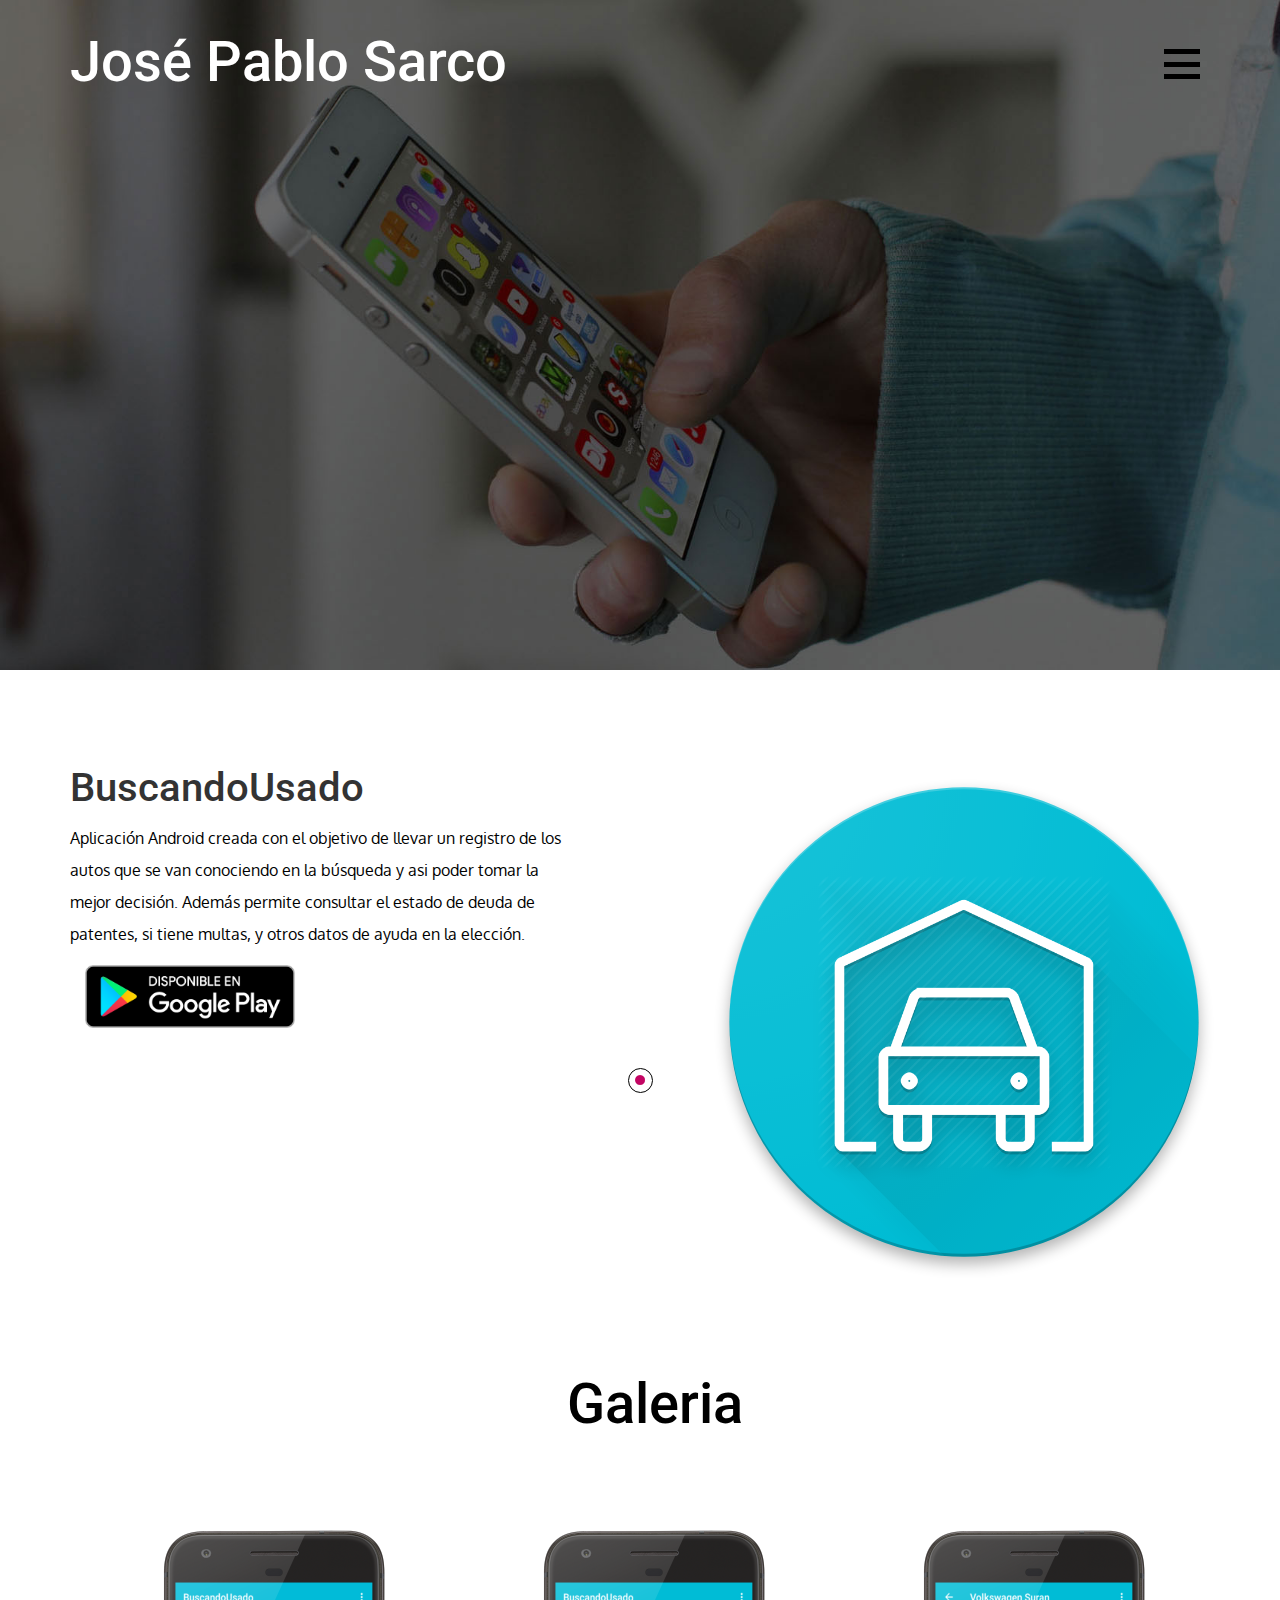
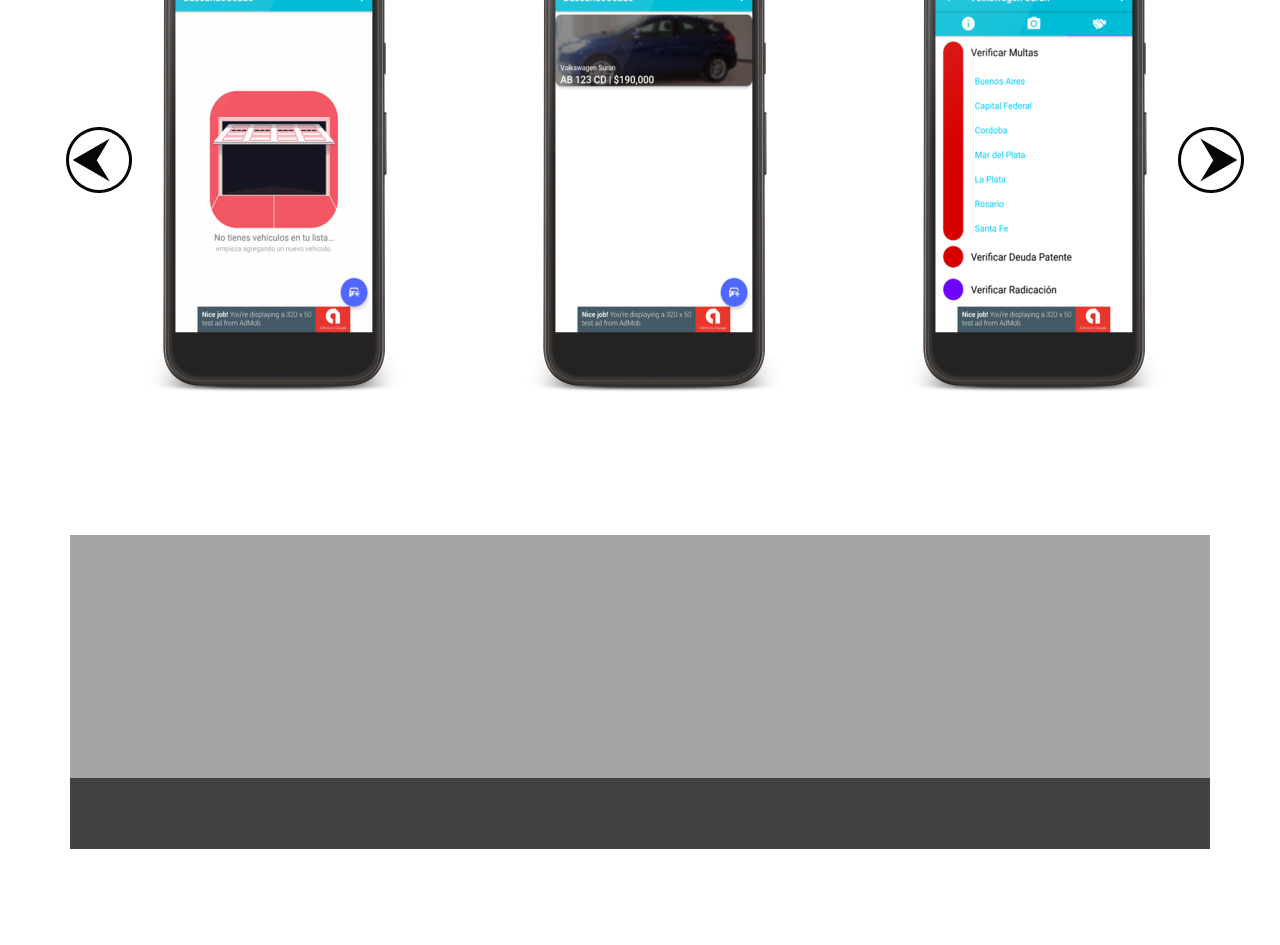
==== index.html @ 94fe5da2 "google tag" ====
<!DOCTYPE html><meta name="google-site-verification" content="KVA_kOYJLdEdgYyoGmfoIFU1csDzZkQr58Xcu3-bnaA" /><title>WachifavApps</title><link href=css/bootstrap.css rel=stylesheet media=all><script src=js/jquery-1.11.0.min.js></script><link href=css/style.css rel=stylesheet media=all><meta content="width=device-width,initial-scale=1"name=viewport><meta content="text/html; charset=utf-8"http-equiv=Content-Type><meta content="Mobile, Phone, Nokia, Samsung, LG, SonyEricsson, Motorola web design, Android, Vehiculos, Usados, Jose Pablo Sarco, BuscandoUsado, Usados"name=keywords><script>function hideURLbar(){window.scrollTo(0,1)}addEventListener("load",function(){setTimeout(hideURLbar,0)},!1)</script><link href="//fonts.googleapis.com/css?family=Roboto"rel=stylesheet><link href="//fonts.googleapis.com/css?family=Oxygen"rel=stylesheet><script src=js/move-top.js></script><script src=js/easing.js></script><script>jQuery(document).ready(function(t){t(".scroll").click(function(e){e.preventDefault(),t("html,body").animate({scrollTop:t(this.hash).offset().top},1e3)})})</script><link href=css/animate.css rel=stylesheet media=all><script src=js/wow.min.js></script><script>(new WOW).init()</script><div class=banner><div class=container><div class=banner-main><div class="wow bounceInLeft logo"data-wow-delay=0.1s><h1><a href=index.html>José Pablo Sarco</a></h1></div><div class=top-nav-w3layouts><div class=menu><a href=# class=navicon id=m_nav_menu></a><div class=toggle><ul id=m_nav_list class=toggle-menu><li class=m_nav_item><a href=index.html class=active>Home</a><li class=m_nav_item><a href=#about class="navicon1 scroll">Aplicaciones</a><li class=m_nav_item><a href=#gallery class="navicon1 scroll">Galeria</a><li class=m_nav_item><a href=#contact class="navicon1 scroll">Contacto</a></ul></div></div><script>$(".navicon").on("click",function(t){t.preventDefault(),$(this).toggleClass("navicon--active"),$(".toggle").toggleClass("toggle--active")})</script><script>$(".navicon1").on("click",function(n){n.preventDefault(),$(".toggle").toggleClass("toggle--active"),$(".navicon").toggleClass("navicon--active")})</script></div><div class=clearfix></div></div></div></div><div class=about id=about><div class=container><div class=about-main><div class=changer-main><div class=about-block><div class="wow bounceInLeft changer-left"data-wow-delay=0.1s><h3>BuscandoUsado</h3><p>Aplicación Android creada con el objetivo de llevar un registro de los autos que se van conociendo en la búsqueda y asi poder tomar la mejor decisión. Además permite consultar el estado de deuda de patentes, si tiene multas, y otros datos de ayuda en la elección.<p><a href="https://play.google.com/store/apps/details?id=com.wachifavapps.usadoscheck&hl=es&pcampaignid=MKT-Other-global-all-co-prtnr-py-PartBadge-Mar2515-1"><img alt="Disponible en Google Play"src=images/google-play-badge.png height=93 width=240></a></div><div class="wow bounceInRight changer-right"data-wow-delay=0.1s><img alt=""src=images/a1.png></div><div class=clearfix></div><div class="agile ch-bott1"><span class=botted></span></div></div><div class=gallery id=gallery><div class=container><div class="gallery-main w3-agileits"><div class=gallery-top-w3ls><h3>Galeria</h3></div><div class="agileits-w3layouts gallery-bottom"><ul id=flexiselDemo3><li><img alt=""src=images/ap1.png class=img-responsive><li><img alt=""src=images/ap2.png class=img-responsive><li><img alt=""src=images/ap3.png class=img-responsive><li><img alt=""src=images/ap4.png class=img-responsive><li><img alt=""src=images/ap5.png class=img-responsive></ul></div><script>$(window).load(function(){$("#flexiselDemo3").flexisel({visibleItems:3,animationSpeed:1e3,autoPlay:!0,autoPlaySpeed:3e3,pauseOnHover:!0,enableResponsiveBreakpoints:!0,responsiveBreakpoints:{portrait:{changePoint:480,visibleItems:1},landscape:{changePoint:640,visibleItems:2},tablet:{changePoint:768,visibleItems:2}}})})</script><script src=js/jquery.flexisel.js></script></div></div></div><div class=footer><div class=container><div class=footer-main><div class="wow zoomIn col-md-4 ftr-grid"data-wow-delay=0.3s></div><div class="wow zoomIn col-md-4 ftr-grid"data-wow-delay=0.3s><h3>Contacto</h3><p></p><a href=https://linkedin.com/in/josepablosarco><img alt=LinkedIn src=images/icons8-LinkedIn-48.png></a><a href=mailto:wachifavapps@gmail.com><img alt=Email src=images/icons8-Gmail-48.png></a><a href="https://play.google.com/store/apps/dev?id=8598744391400713646"><img alt="Google Play"src="images/icons8-Google Play-48.png"></a><a href=https://twitter.com/TestingEnEspa><img alt=Twitter src=images/icons8-Twitter-48.png></a><a href=https://josepablosarco.wordpress.com><img alt="Testing en Español"src=images/icons8-WordPress-48.png></a><a href=https://www.youtube.com/channel/UCWAq6q2IgkMv8meEfh6DSZg><img alt=Youtube src=images/icons8-YouTube-48.png></a></div></div><div class="wow zoomIn col-md-4 ftr-grid"data-wow-delay=0.3s></div><div class=clearfix></div></div></div></div><div class=copy-right><div class=container><div class="wow zoomIn copy-rights-main"data-wow-delay=0.1s><p>© 2017 Appliance. All Rights Reserved | Design by <a href=http://w3layouts.com/ target=_blank>W3layouts</a></div></div><script>$(document).ready(function(){$().UItoTop({easingType:"easeOutQuart"})})</script><a href=# id=toTop style=display:block><span id=toTopHover style=opacity:1></span></a></div></div></div></div>
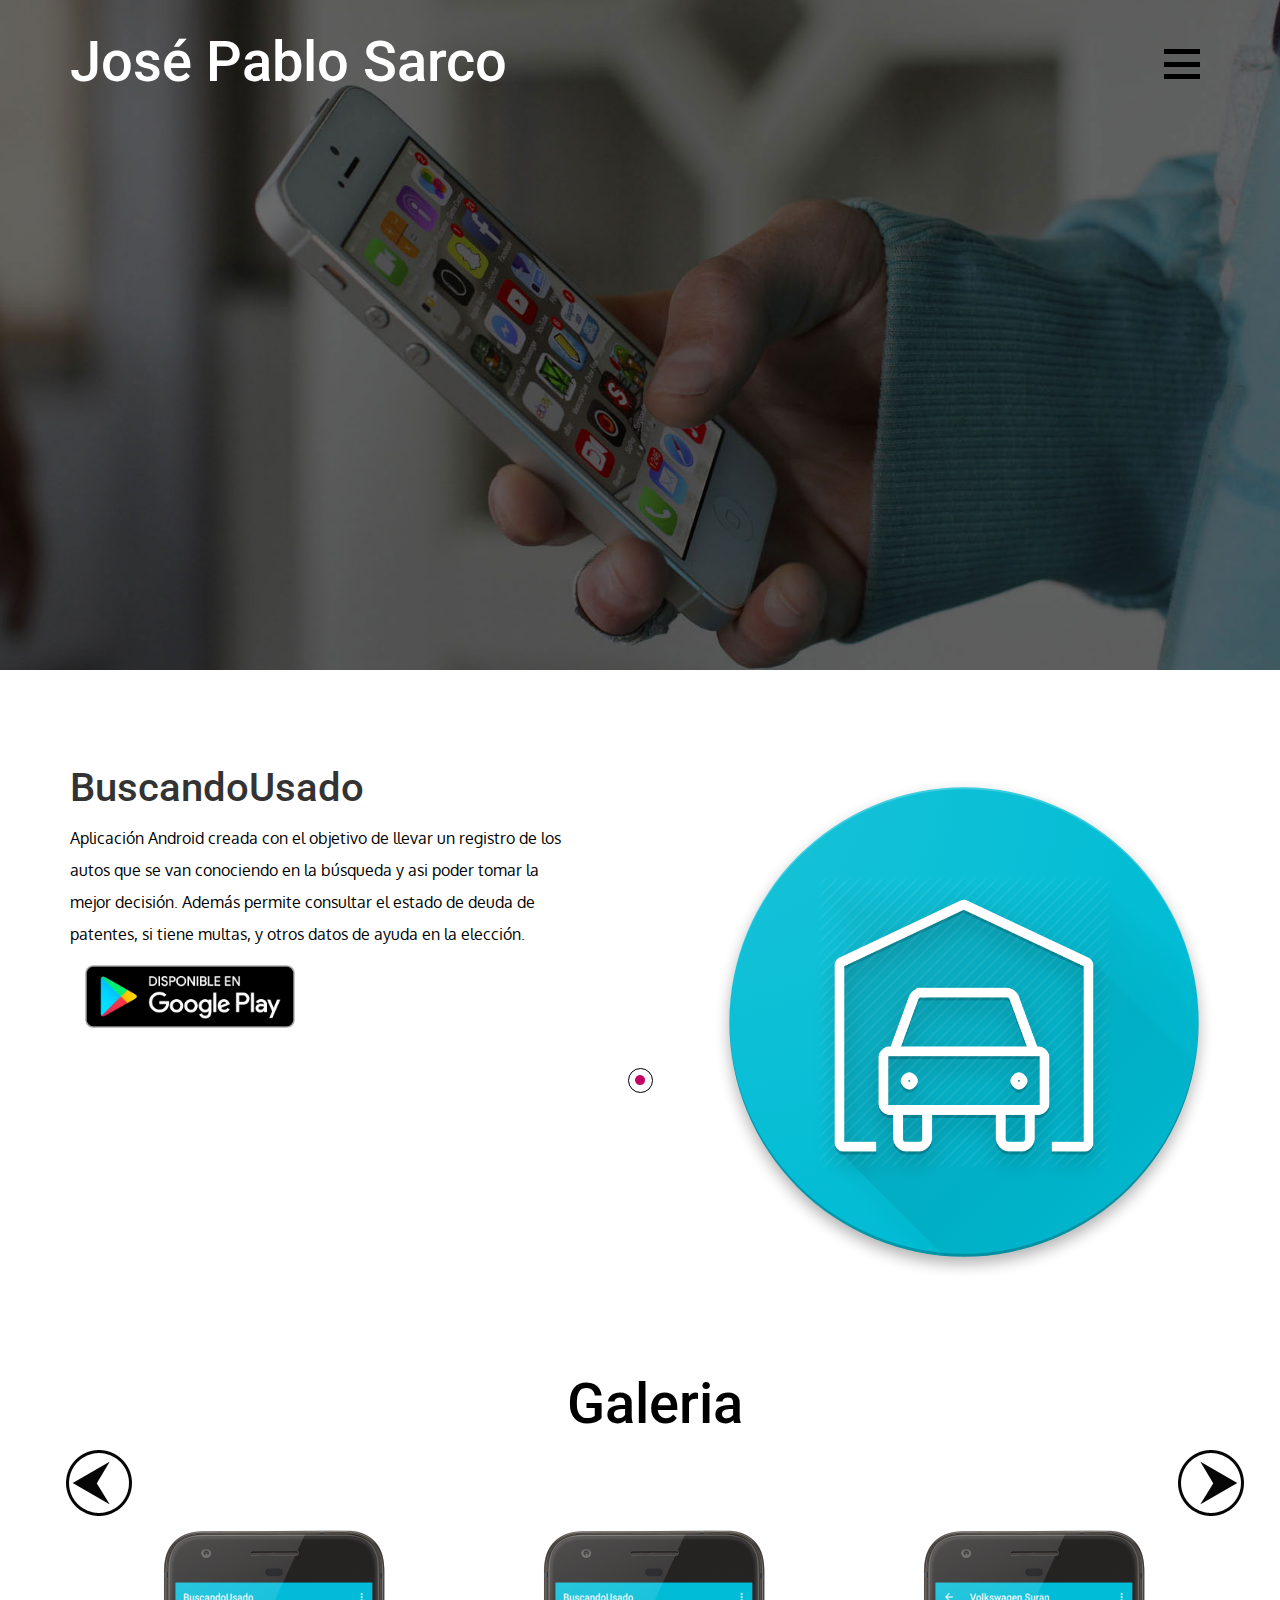
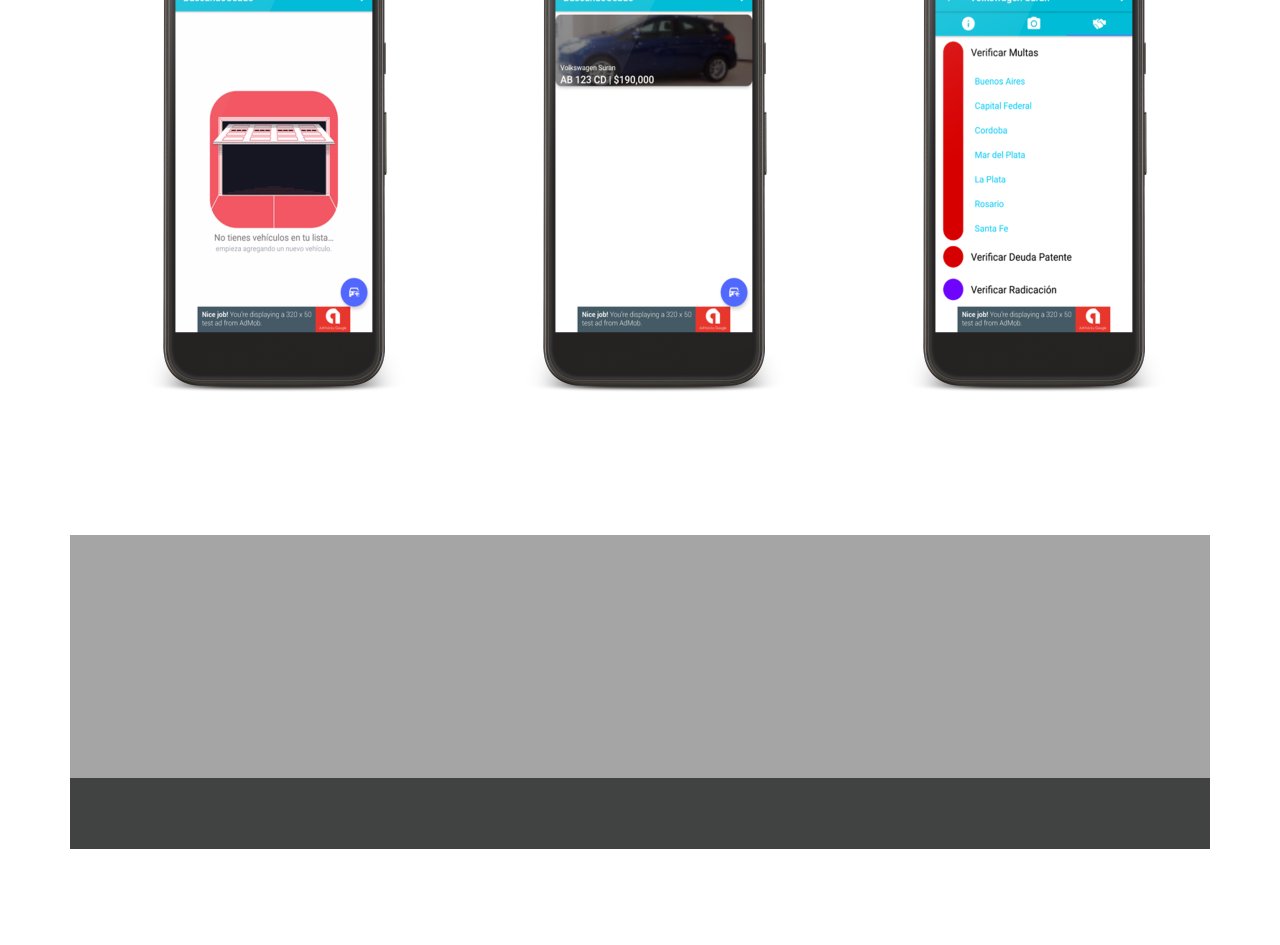
==== commit 93d04090: "google tag" ====
--- a/index.html
+++ b/index.html
@@ -1 +1 @@
-<!DOCTYPE html><meta name="google-site-verification" content="KVA_kOYJLdEdgYyoGmfoIFU1csDzZkQr58Xcu3-bnaA" /><title>WachifavApps</title><link href=css/bootstrap.css rel=stylesheet media=all><script src=js/jquery-1.11.0.min.js></script><link href=css/style.css rel=stylesheet media=all><meta content="width=device-width,initial-scale=1"name=viewport><meta content="text/html; charset=utf-8"http-equiv=Content-Type><meta content="Mobile, Phone, Nokia, Samsung, LG, SonyEricsson, Motorola web design, Android, Vehiculos, Usados, Jose Pablo Sarco, BuscandoUsado, Usados"name=keywords><script>function hideURLbar(){window.scrollTo(0,1)}addEventListener("load",function(){setTimeout(hideURLbar,0)},!1)</script><link href="//fonts.googleapis.com/css?family=Roboto"rel=stylesheet><link href="//fonts.googleapis.com/css?family=Oxygen"rel=stylesheet><script src=js/move-top.js></script><script src=js/easing.js></script><script>jQuery(document).ready(function(t){t(".scroll").click(function(e){e.preventDefault(),t("html,body").animate({scrollTop:t(this.hash).offset().top},1e3)})})</script><link href=css/animate.css rel=stylesheet media=all><script src=js/wow.min.js></script><script>(new WOW).init()</script><div class=banner><div class=container><div class=banner-main><div class="wow bounceInLeft logo"data-wow-delay=0.1s><h1><a href=index.html>José Pablo Sarco</a></h1></div><div class=top-nav-w3layouts><div class=menu><a href=# class=navicon id=m_nav_menu></a><div class=toggle><ul id=m_nav_list class=toggle-menu><li class=m_nav_item><a href=index.html class=active>Home</a><li class=m_nav_item><a href=#about class="navicon1 scroll">Aplicaciones</a><li class=m_nav_item><a href=#gallery class="navicon1 scroll">Galeria</a><li class=m_nav_item><a href=#contact class="navicon1 scroll">Contacto</a></ul></div></div><script>$(".navicon").on("click",function(t){t.preventDefault(),$(this).toggleClass("navicon--active"),$(".toggle").toggleClass("toggle--active")})</script><script>$(".navicon1").on("click",function(n){n.preventDefault(),$(".toggle").toggleClass("toggle--active"),$(".navicon").toggleClass("navicon--active")})</script></div><div class=clearfix></div></div></div></div><div class=about id=about><div class=container><div class=about-main><div class=changer-main><div class=about-block><div class="wow bounceInLeft changer-left"data-wow-delay=0.1s><h3>BuscandoUsado</h3><p>Aplicación Android creada con el objetivo de llevar un registro de los autos que se van conociendo en la búsqueda y asi poder tomar la mejor decisión. Además permite consultar el estado de deuda de patentes, si tiene multas, y otros datos de ayuda en la elección.<p><a href="https://play.google.com/store/apps/details?id=com.wachifavapps.usadoscheck&hl=es&pcampaignid=MKT-Other-global-all-co-prtnr-py-PartBadge-Mar2515-1"><img alt="Disponible en Google Play"src=images/google-play-badge.png height=93 width=240></a></div><div class="wow bounceInRight changer-right"data-wow-delay=0.1s><img alt=""src=images/a1.png></div><div class=clearfix></div><div class="agile ch-bott1"><span class=botted></span></div></div><div class=gallery id=gallery><div class=container><div class="gallery-main w3-agileits"><div class=gallery-top-w3ls><h3>Galeria</h3></div><div class="agileits-w3layouts gallery-bottom"><ul id=flexiselDemo3><li><img alt=""src=images/ap1.png class=img-responsive><li><img alt=""src=images/ap2.png class=img-responsive><li><img alt=""src=images/ap3.png class=img-responsive><li><img alt=""src=images/ap4.png class=img-responsive><li><img alt=""src=images/ap5.png class=img-responsive></ul></div><script>$(window).load(function(){$("#flexiselDemo3").flexisel({visibleItems:3,animationSpeed:1e3,autoPlay:!0,autoPlaySpeed:3e3,pauseOnHover:!0,enableResponsiveBreakpoints:!0,responsiveBreakpoints:{portrait:{changePoint:480,visibleItems:1},landscape:{changePoint:640,visibleItems:2},tablet:{changePoint:768,visibleItems:2}}})})</script><script src=js/jquery.flexisel.js></script></div></div></div><div class=footer><div class=container><div class=footer-main><div class="wow zoomIn col-md-4 ftr-grid"data-wow-delay=0.3s></div><div class="wow zoomIn col-md-4 ftr-grid"data-wow-delay=0.3s><h3>Contacto</h3><p></p><a href=https://linkedin.com/in/josepablosarco><img alt=LinkedIn src=images/icons8-LinkedIn-48.png></a><a href=mailto:wachifavapps@gmail.com><img alt=Email src=images/icons8-Gmail-48.png></a><a href="https://play.google.com/store/apps/dev?id=8598744391400713646"><img alt="Google Play"src="images/icons8-Google Play-48.png"></a><a href=https://twitter.com/TestingEnEspa><img alt=Twitter src=images/icons8-Twitter-48.png></a><a href=https://josepablosarco.wordpress.com><img alt="Testing en Español"src=images/icons8-WordPress-48.png></a><a href=https://www.youtube.com/channel/UCWAq6q2IgkMv8meEfh6DSZg><img alt=Youtube src=images/icons8-YouTube-48.png></a></div></div><div class="wow zoomIn col-md-4 ftr-grid"data-wow-delay=0.3s></div><div class=clearfix></div></div></div></div><div class=copy-right><div class=container><div class="wow zoomIn copy-rights-main"data-wow-delay=0.1s><p>© 2017 Appliance. All Rights Reserved | Design by <a href=http://w3layouts.com/ target=_blank>W3layouts</a></div></div><script>$(document).ready(function(){$().UItoTop({easingType:"easeOutQuart"})})</script><a href=# id=toTop style=display:block><span id=toTopHover style=opacity:1></span></a></div></div></div></div>+<!DOCTYPE html><meta content=KVA_kOYJLdEdgYyoGmfoIFU1csDzZkQr58Xcu3-bnaA name=google-site-verification><title>WachifavApps</title><link href=css/bootstrap.css rel=stylesheet media=all><script src=js/jquery-1.11.0.min.js></script><link href=css/style.css rel=stylesheet media=all><meta content="width=device-width,initial-scale=1"name=viewport><meta content="text/html; charset=utf-8"http-equiv=Content-Type><meta content="Mobile, Phone, Nokia, Samsung, LG, SonyEricsson, Motorola web design, Android, Vehiculos, Usados, Jose Pablo Sarco, BuscandoUsado, Usados"name=keywords><script>function hideURLbar(){window.scrollTo(0,1)}addEventListener("load",function(){setTimeout(hideURLbar,0)},!1)</script><link href="//fonts.googleapis.com/css?family=Roboto"rel=stylesheet><link href="//fonts.googleapis.com/css?family=Oxygen"rel=stylesheet><script src=js/move-top.js></script><script src=js/easing.js></script><script>jQuery(document).ready(function(t){t(".scroll").click(function(e){e.preventDefault(),t("html,body").animate({scrollTop:t(this.hash).offset().top},1e3)})})</script><link href=css/animate.css rel=stylesheet media=all><script src=js/wow.min.js></script><script>(new WOW).init()</script><div class=banner><div class=container><div class=banner-main><div class="wow bounceInLeft logo"data-wow-delay=0.1s><h1><a href=index.html>José Pablo Sarco</a></h1></div><div class=top-nav-w3layouts><div class=menu><a href=# class=navicon id=m_nav_menu></a><div class=toggle><ul id=m_nav_list class=toggle-menu><li class=m_nav_item><a href=index.html class=active>Home</a><li class=m_nav_item><a href=#about class="navicon1 scroll">Aplicaciones</a><li class=m_nav_item><a href=#gallery class="navicon1 scroll">Galeria</a><li class=m_nav_item><a href=#contact class="navicon1 scroll">Contacto</a></ul></div></div><script>$(".navicon").on("click",function(t){t.preventDefault(),$(this).toggleClass("navicon--active"),$(".toggle").toggleClass("toggle--active")})</script><script>$(".navicon1").on("click",function(n){n.preventDefault(),$(".toggle").toggleClass("toggle--active"),$(".navicon").toggleClass("navicon--active")})</script></div><div class=clearfix></div></div></div></div><div class=about id=about><div class=container><div class=about-main><div class=changer-main><div class=about-block><div class="wow bounceInLeft changer-left"data-wow-delay=0.1s><h3>BuscandoUsado</h3><p>Aplicación Android creada con el objetivo de llevar un registro de los autos que se van conociendo en la búsqueda y asi poder tomar la mejor decisión. Además permite consultar el estado de deuda de patentes, si tiene multas, y otros datos de ayuda en la elección.<p><a href="https://play.google.com/store/apps/details?id=com.wachifavapps.usadoscheck&hl=es&pcampaignid=MKT-Other-global-all-co-prtnr-py-PartBadge-Mar2515-1"><img alt="Disponible en Google Play"src=images/google-play-badge.png height=93 width=240></a></div><div class="wow bounceInRight changer-right"data-wow-delay=0.1s><img alt=""src=images/a1.png></div><div class=clearfix></div><div class="agile ch-bott1"><span class=botted></span></div></div><div class=gallery id=gallery><div class=container><div class="gallery-main w3-agileits"><div class=gallery-top-w3ls><h3>Galeria</h3></div><div class="agileits-w3layouts gallery-bottom"><ul id=flexiselDemo3><li><img alt=""src=images/ap1.png class=img-responsive><li><img alt=""src=images/ap2.png class=img-responsive><li><img alt=""src=images/ap3.png class=img-responsive><li><img alt=""src=images/ap4.png class=img-responsive><li><img alt=""src=images/ap5.png class=img-responsive></ul></div><script>$(window).load(function(){$("#flexiselDemo3").flexisel({visibleItems:3,animationSpeed:1e3,autoPlay:!0,autoPlaySpeed:3e3,pauseOnHover:!0,enableResponsiveBreakpoints:!0,responsiveBreakpoints:{portrait:{changePoint:480,visibleItems:1},landscape:{changePoint:640,visibleItems:2},tablet:{changePoint:768,visibleItems:2}}})})</script><script src=js/jquery.flexisel.js></script></div></div></div><div class=footer><div class=container><div class=footer-main><div class="wow zoomIn col-md-4 ftr-grid"data-wow-delay=0.3s></div><div class="wow zoomIn col-md-4 ftr-grid"data-wow-delay=0.3s><h3>Contacto</h3><p></p><a href=https://linkedin.com/in/josepablosarco><img alt=LinkedIn src=images/icons8-LinkedIn-48.png></a><a href=mailto:wachifavapps@gmail.com><img alt=Email src=images/icons8-Gmail-48.png></a><a href="https://play.google.com/store/apps/dev?id=8598744391400713646"><img alt="Google Play"src="images/icons8-Google Play-48.png"></a><a href=https://twitter.com/TestingEnEspa><img alt=Twitter src=images/icons8-Twitter-48.png></a><a href=https://josepablosarco.wordpress.com><img alt="Testing en Español"src=images/icons8-WordPress-48.png></a><a href=https://www.youtube.com/channel/UCWAq6q2IgkMv8meEfh6DSZg><img alt=Youtube src=images/icons8-YouTube-48.png></a></div></div><div class="wow zoomIn col-md-4 ftr-grid"data-wow-delay=0.3s></div><div class=clearfix></div></div></div></div><div class=copy-right><div class=container><div class="wow zoomIn copy-rights-main"data-wow-delay=0.1s><p>© 2017 Appliance. All Rights Reserved | Design by <a href=http://w3layouts.com/ target=_blank>W3layouts</a></div></div><script>$(document).ready(function(){$().UItoTop({easingType:"easeOutQuart"})})</script><a href=# id=toTop style=display:block><span id=toTopHover style=opacity:1></span></a></div></div></div></div>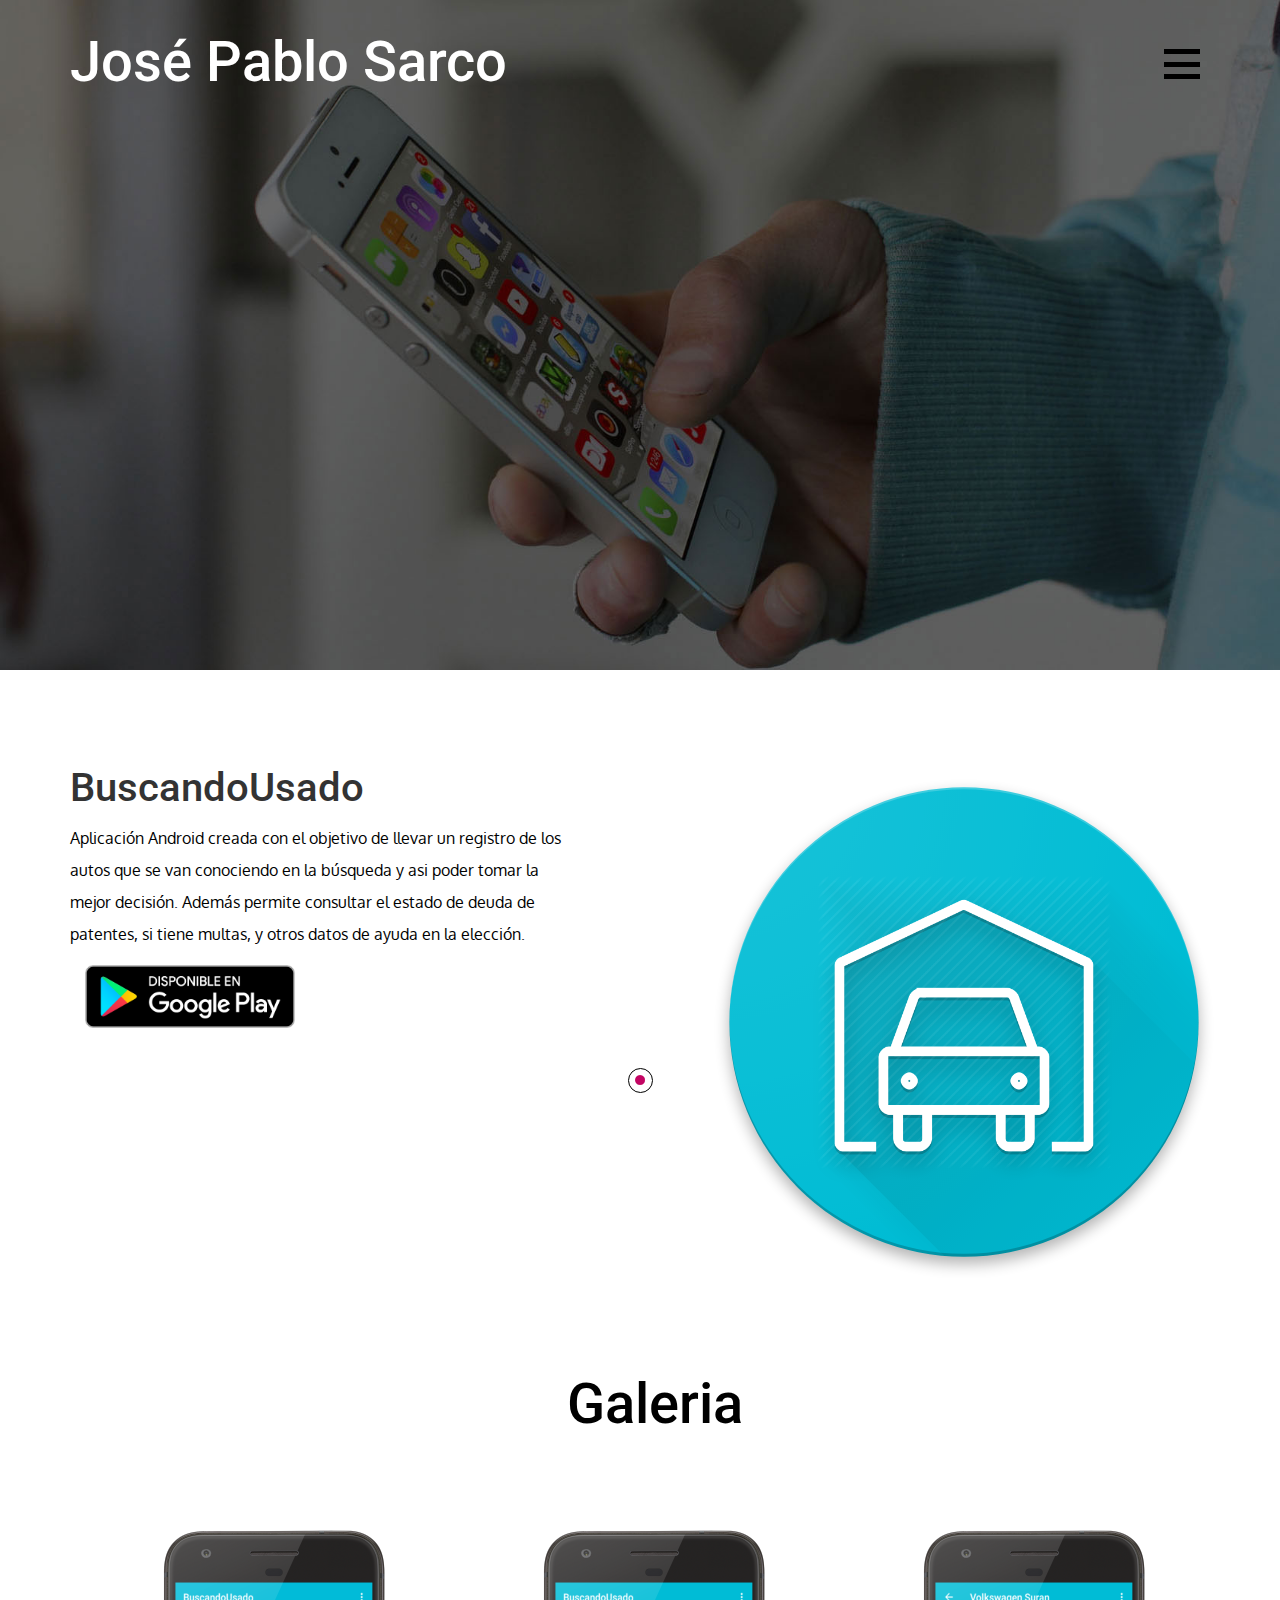
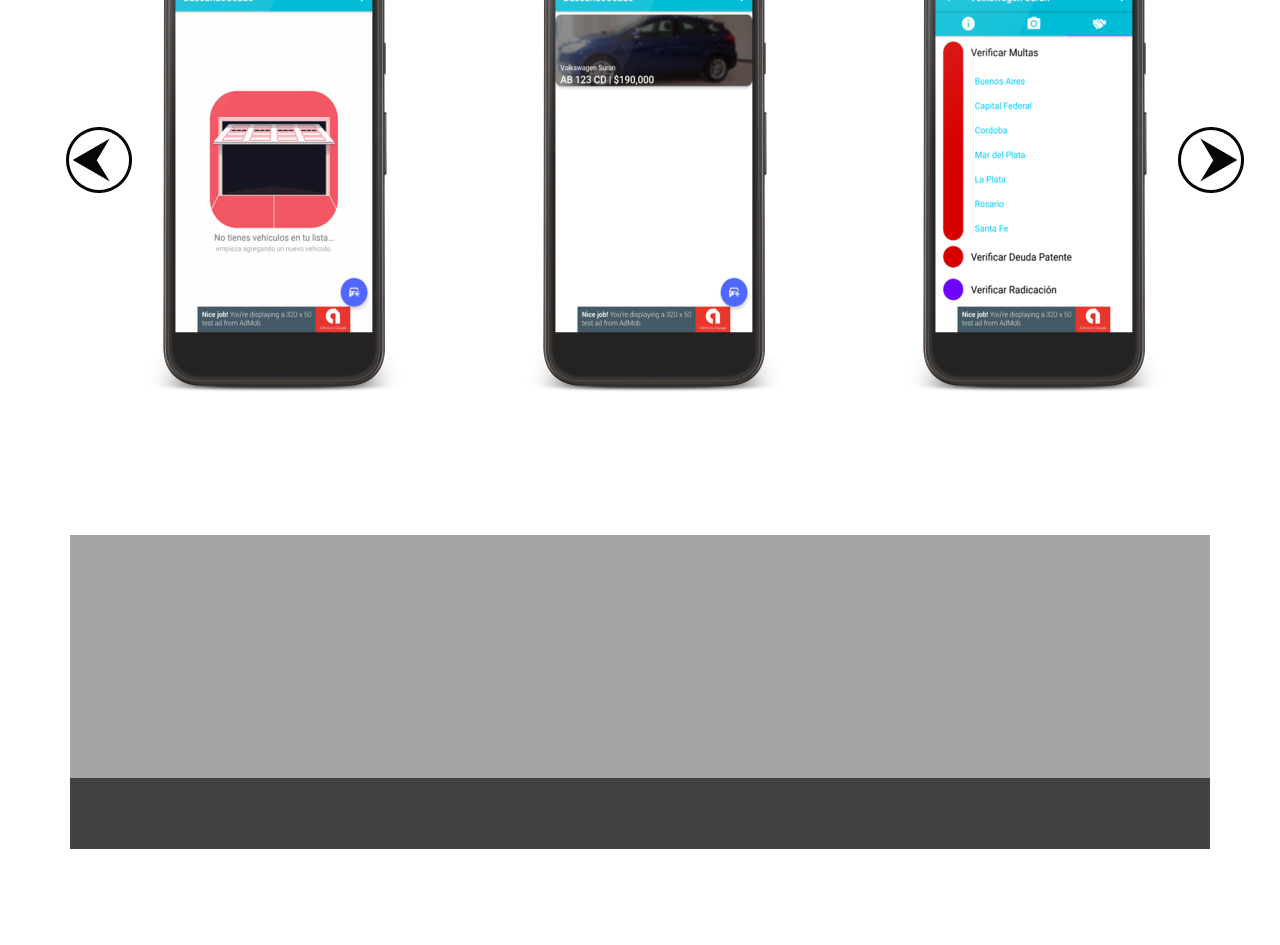
==== commit cf2cbc74: "google tag" ====
--- a/index.html
+++ b/index.html
@@ -1 +1 @@
-<!DOCTYPE html><meta content=KVA_kOYJLdEdgYyoGmfoIFU1csDzZkQr58Xcu3-bnaA name=google-site-verification><title>WachifavApps</title><link href=css/bootstrap.css rel=stylesheet media=all><script src=js/jquery-1.11.0.min.js></script><link href=css/style.css rel=stylesheet media=all><meta content="width=device-width,initial-scale=1"name=viewport><meta content="text/html; charset=utf-8"http-equiv=Content-Type><meta content="Mobile, Phone, Nokia, Samsung, LG, SonyEricsson, Motorola web design, Android, Vehiculos, Usados, Jose Pablo Sarco, BuscandoUsado, Usados"name=keywords><script>function hideURLbar(){window.scrollTo(0,1)}addEventListener("load",function(){setTimeout(hideURLbar,0)},!1)</script><link href="//fonts.googleapis.com/css?family=Roboto"rel=stylesheet><link href="//fonts.googleapis.com/css?family=Oxygen"rel=stylesheet><script src=js/move-top.js></script><script src=js/easing.js></script><script>jQuery(document).ready(function(t){t(".scroll").click(function(e){e.preventDefault(),t("html,body").animate({scrollTop:t(this.hash).offset().top},1e3)})})</script><link href=css/animate.css rel=stylesheet media=all><script src=js/wow.min.js></script><script>(new WOW).init()</script><div class=banner><div class=container><div class=banner-main><div class="wow bounceInLeft logo"data-wow-delay=0.1s><h1><a href=index.html>José Pablo Sarco</a></h1></div><div class=top-nav-w3layouts><div class=menu><a href=# class=navicon id=m_nav_menu></a><div class=toggle><ul id=m_nav_list class=toggle-menu><li class=m_nav_item><a href=index.html class=active>Home</a><li class=m_nav_item><a href=#about class="navicon1 scroll">Aplicaciones</a><li class=m_nav_item><a href=#gallery class="navicon1 scroll">Galeria</a><li class=m_nav_item><a href=#contact class="navicon1 scroll">Contacto</a></ul></div></div><script>$(".navicon").on("click",function(t){t.preventDefault(),$(this).toggleClass("navicon--active"),$(".toggle").toggleClass("toggle--active")})</script><script>$(".navicon1").on("click",function(n){n.preventDefault(),$(".toggle").toggleClass("toggle--active"),$(".navicon").toggleClass("navicon--active")})</script></div><div class=clearfix></div></div></div></div><div class=about id=about><div class=container><div class=about-main><div class=changer-main><div class=about-block><div class="wow bounceInLeft changer-left"data-wow-delay=0.1s><h3>BuscandoUsado</h3><p>Aplicación Android creada con el objetivo de llevar un registro de los autos que se van conociendo en la búsqueda y asi poder tomar la mejor decisión. Además permite consultar el estado de deuda de patentes, si tiene multas, y otros datos de ayuda en la elección.<p><a href="https://play.google.com/store/apps/details?id=com.wachifavapps.usadoscheck&hl=es&pcampaignid=MKT-Other-global-all-co-prtnr-py-PartBadge-Mar2515-1"><img alt="Disponible en Google Play"src=images/google-play-badge.png height=93 width=240></a></div><div class="wow bounceInRight changer-right"data-wow-delay=0.1s><img alt=""src=images/a1.png></div><div class=clearfix></div><div class="agile ch-bott1"><span class=botted></span></div></div><div class=gallery id=gallery><div class=container><div class="gallery-main w3-agileits"><div class=gallery-top-w3ls><h3>Galeria</h3></div><div class="agileits-w3layouts gallery-bottom"><ul id=flexiselDemo3><li><img alt=""src=images/ap1.png class=img-responsive><li><img alt=""src=images/ap2.png class=img-responsive><li><img alt=""src=images/ap3.png class=img-responsive><li><img alt=""src=images/ap4.png class=img-responsive><li><img alt=""src=images/ap5.png class=img-responsive></ul></div><script>$(window).load(function(){$("#flexiselDemo3").flexisel({visibleItems:3,animationSpeed:1e3,autoPlay:!0,autoPlaySpeed:3e3,pauseOnHover:!0,enableResponsiveBreakpoints:!0,responsiveBreakpoints:{portrait:{changePoint:480,visibleItems:1},landscape:{changePoint:640,visibleItems:2},tablet:{changePoint:768,visibleItems:2}}})})</script><script src=js/jquery.flexisel.js></script></div></div></div><div class=footer><div class=container><div class=footer-main><div class="wow zoomIn col-md-4 ftr-grid"data-wow-delay=0.3s></div><div class="wow zoomIn col-md-4 ftr-grid"data-wow-delay=0.3s><h3>Contacto</h3><p></p><a href=https://linkedin.com/in/josepablosarco><img alt=LinkedIn src=images/icons8-LinkedIn-48.png></a><a href=mailto:wachifavapps@gmail.com><img alt=Email src=images/icons8-Gmail-48.png></a><a href="https://play.google.com/store/apps/dev?id=8598744391400713646"><img alt="Google Play"src="images/icons8-Google Play-48.png"></a><a href=https://twitter.com/TestingEnEspa><img alt=Twitter src=images/icons8-Twitter-48.png></a><a href=https://josepablosarco.wordpress.com><img alt="Testing en Español"src=images/icons8-WordPress-48.png></a><a href=https://www.youtube.com/channel/UCWAq6q2IgkMv8meEfh6DSZg><img alt=Youtube src=images/icons8-YouTube-48.png></a></div></div><div class="wow zoomIn col-md-4 ftr-grid"data-wow-delay=0.3s></div><div class=clearfix></div></div></div></div><div class=copy-right><div class=container><div class="wow zoomIn copy-rights-main"data-wow-delay=0.1s><p>© 2017 Appliance. All Rights Reserved | Design by <a href=http://w3layouts.com/ target=_blank>W3layouts</a></div></div><script>$(document).ready(function(){$().UItoTop({easingType:"easeOutQuart"})})</script><a href=# id=toTop style=display:block><span id=toTopHover style=opacity:1></span></a></div></div></div></div>+<!DOCTYPE html><meta name=google-site-verification content=KVA_kOYJLdEdgYyoGmfoIFU1csDzZkQr58Xcu3-bnaA ><title>WachifavApps</title><link href=css/bootstrap.css rel=stylesheet media=all><script src=js/jquery-1.11.0.min.js></script><link href=css/style.css rel=stylesheet media=all><meta content="width=device-width,initial-scale=1"name=viewport><meta content="text/html; charset=utf-8"http-equiv=Content-Type><meta content="Mobile, Phone, Nokia, Samsung, LG, SonyEricsson, Motorola web design, Android, Vehiculos, Usados, Jose Pablo Sarco, BuscandoUsado, Usados"name=keywords><script>function hideURLbar(){window.scrollTo(0,1)}addEventListener("load",function(){setTimeout(hideURLbar,0)},!1)</script><link href="//fonts.googleapis.com/css?family=Roboto"rel=stylesheet><link href="//fonts.googleapis.com/css?family=Oxygen"rel=stylesheet><script src=js/move-top.js></script><script src=js/easing.js></script><script>jQuery(document).ready(function(t){t(".scroll").click(function(e){e.preventDefault(),t("html,body").animate({scrollTop:t(this.hash).offset().top},1e3)})})</script><link href=css/animate.css rel=stylesheet media=all><script src=js/wow.min.js></script><script>(new WOW).init()</script><div class=banner><div class=container><div class=banner-main><div class="wow bounceInLeft logo"data-wow-delay=0.1s><h1><a href=index.html>José Pablo Sarco</a></h1></div><div class=top-nav-w3layouts><div class=menu><a href=# class=navicon id=m_nav_menu></a><div class=toggle><ul id=m_nav_list class=toggle-menu><li class=m_nav_item><a href=index.html class=active>Home</a><li class=m_nav_item><a href=#about class="navicon1 scroll">Aplicaciones</a><li class=m_nav_item><a href=#gallery class="navicon1 scroll">Galeria</a><li class=m_nav_item><a href=#contact class="navicon1 scroll">Contacto</a></ul></div></div><script>$(".navicon").on("click",function(t){t.preventDefault(),$(this).toggleClass("navicon--active"),$(".toggle").toggleClass("toggle--active")})</script><script>$(".navicon1").on("click",function(n){n.preventDefault(),$(".toggle").toggleClass("toggle--active"),$(".navicon").toggleClass("navicon--active")})</script></div><div class=clearfix></div></div></div></div><div class=about id=about><div class=container><div class=about-main><div class=changer-main><div class=about-block><div class="wow bounceInLeft changer-left"data-wow-delay=0.1s><h3>BuscandoUsado</h3><p>Aplicación Android creada con el objetivo de llevar un registro de los autos que se van conociendo en la búsqueda y asi poder tomar la mejor decisión. Además permite consultar el estado de deuda de patentes, si tiene multas, y otros datos de ayuda en la elección.<p><a href="https://play.google.com/store/apps/details?id=com.wachifavapps.usadoscheck&hl=es&pcampaignid=MKT-Other-global-all-co-prtnr-py-PartBadge-Mar2515-1"><img alt="Disponible en Google Play"src=images/google-play-badge.png height=93 width=240></a></div><div class="wow bounceInRight changer-right"data-wow-delay=0.1s><img alt=""src=images/a1.png></div><div class=clearfix></div><div class="agile ch-bott1"><span class=botted></span></div></div><div class=gallery id=gallery><div class=container><div class="gallery-main w3-agileits"><div class=gallery-top-w3ls><h3>Galeria</h3></div><div class="agileits-w3layouts gallery-bottom"><ul id=flexiselDemo3><li><img alt=""src=images/ap1.png class=img-responsive><li><img alt=""src=images/ap2.png class=img-responsive><li><img alt=""src=images/ap3.png class=img-responsive><li><img alt=""src=images/ap4.png class=img-responsive><li><img alt=""src=images/ap5.png class=img-responsive></ul></div><script>$(window).load(function(){$("#flexiselDemo3").flexisel({visibleItems:3,animationSpeed:1e3,autoPlay:!0,autoPlaySpeed:3e3,pauseOnHover:!0,enableResponsiveBreakpoints:!0,responsiveBreakpoints:{portrait:{changePoint:480,visibleItems:1},landscape:{changePoint:640,visibleItems:2},tablet:{changePoint:768,visibleItems:2}}})})</script><script src=js/jquery.flexisel.js></script></div></div></div><div class=footer><div class=container><div class=footer-main><div class="wow zoomIn col-md-4 ftr-grid"data-wow-delay=0.3s></div><div class="wow zoomIn col-md-4 ftr-grid"data-wow-delay=0.3s><h3>Contacto</h3><p></p><a href=https://linkedin.com/in/josepablosarco><img alt=LinkedIn src=images/icons8-LinkedIn-48.png></a><a href=mailto:wachifavapps@gmail.com><img alt=Email src=images/icons8-Gmail-48.png></a><a href="https://play.google.com/store/apps/dev?id=8598744391400713646"><img alt="Google Play"src="images/icons8-Google Play-48.png"></a><a href=https://twitter.com/TestingEnEspa><img alt=Twitter src=images/icons8-Twitter-48.png></a><a href=https://josepablosarco.wordpress.com><img alt="Testing en Español"src=images/icons8-WordPress-48.png></a><a href=https://www.youtube.com/channel/UCWAq6q2IgkMv8meEfh6DSZg><img alt=Youtube src=images/icons8-YouTube-48.png></a></div></div><div class="wow zoomIn col-md-4 ftr-grid"data-wow-delay=0.3s></div><div class=clearfix></div></div></div></div><div class=copy-right><div class=container><div class="wow zoomIn copy-rights-main"data-wow-delay=0.1s><p>© 2017 Appliance. All Rights Reserved | Design by <a href=http://w3layouts.com/ target=_blank>W3layouts</a></div></div><script>$(document).ready(function(){$().UItoTop({easingType:"easeOutQuart"})})</script><a href=# id=toTop style=display:block><span id=toTopHover style=opacity:1></span></a></div></div></div></div>